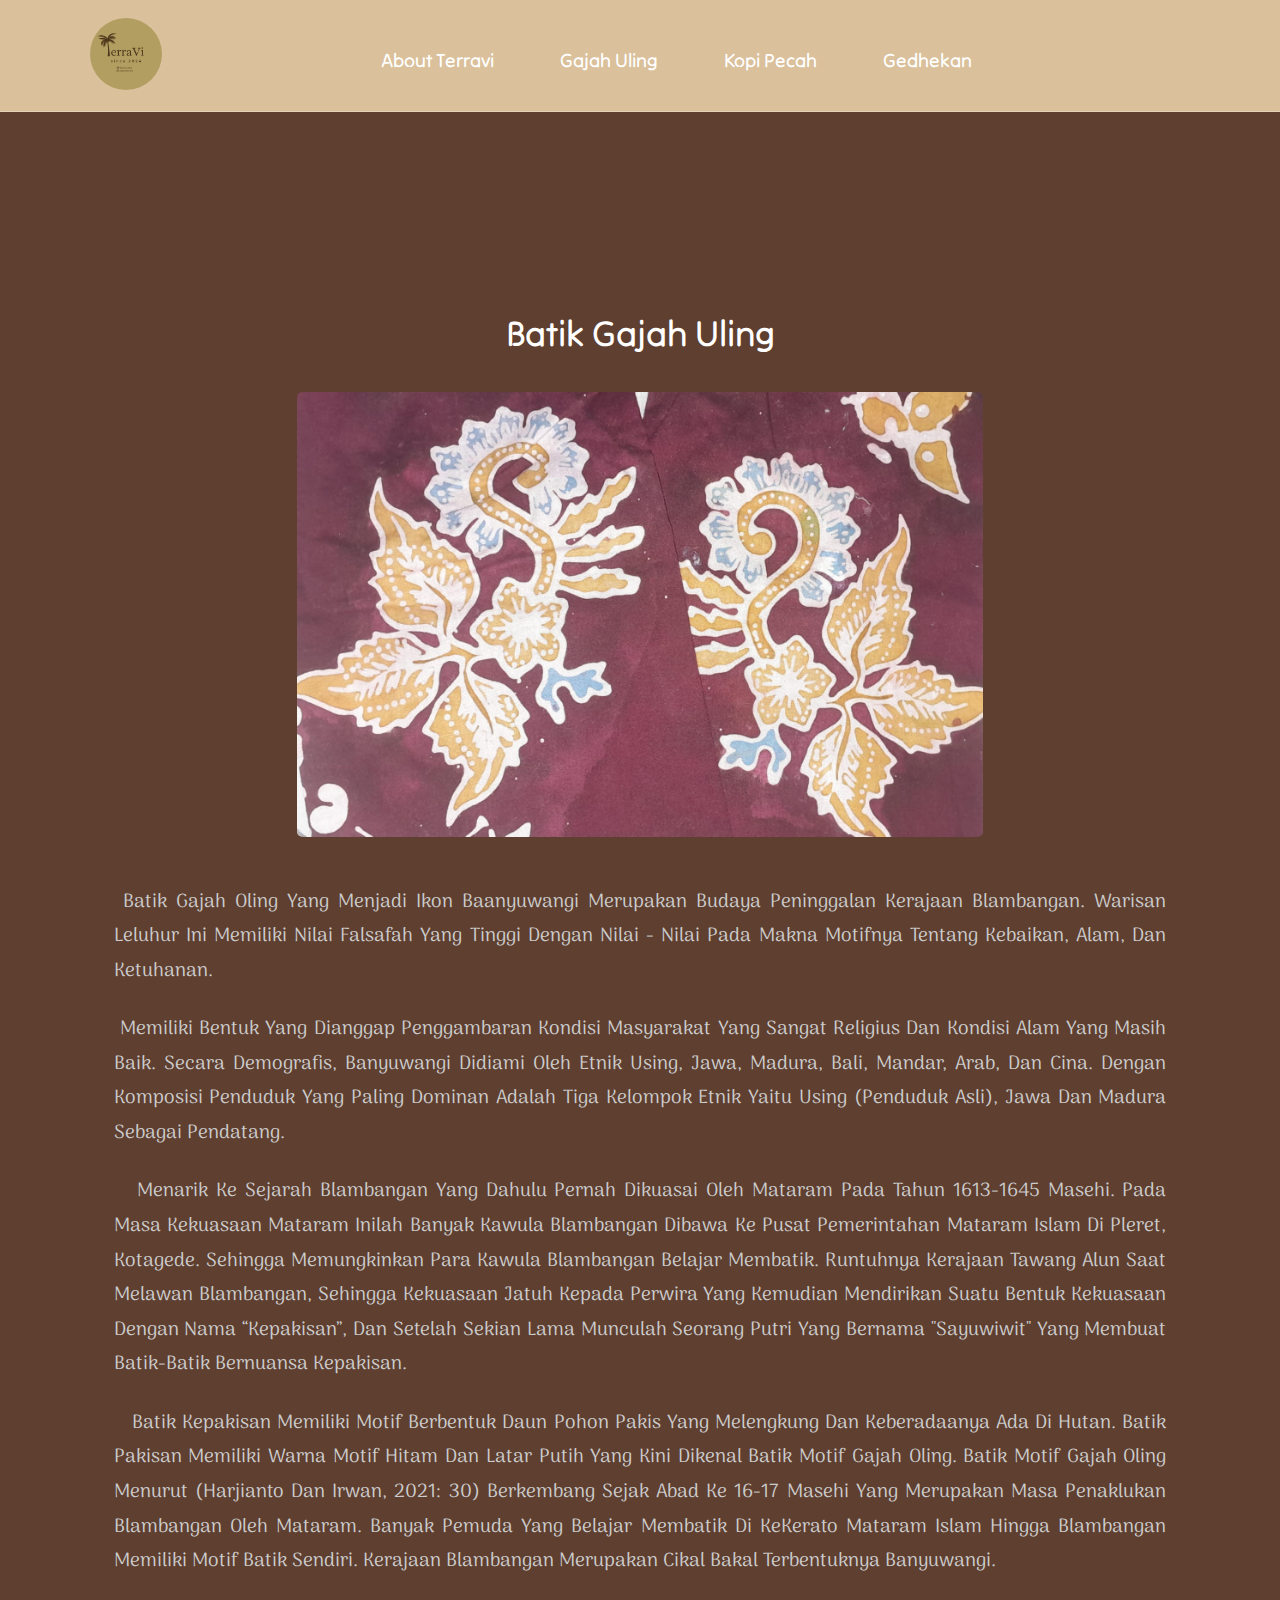
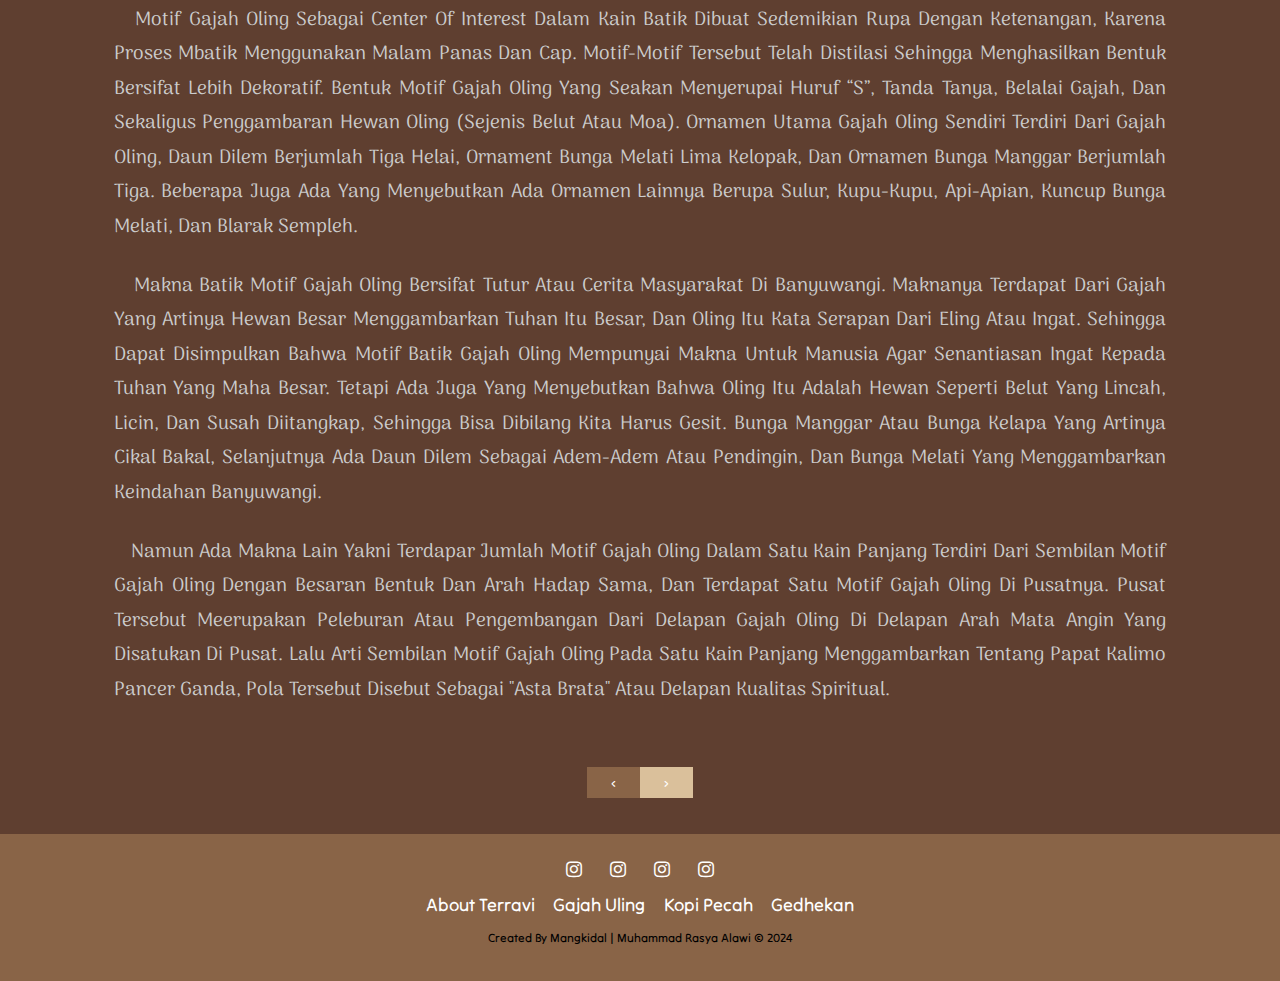
==== gajah.html @ 8a03c3e5 "Add files via upload" ====
<!DOCTYPE html>
<html lang="en">
<head>
    <meta charset="UTF-8">
    <meta name="viewport" content="width=device-width, initial-scale=1.0">
    <title>Document</title>
    <link rel="stylesheet" href="./Css/style.css">
    
    <!--Font Awesome-->
    <link rel="stylesheet" href="https://cdnjs.cloudflare.com/ajax/libs/font-awesome/5.15.4/css/all.min.css">

     <!--Boxicon -->
    <link href='https://unpkg.com/boxicons@2.1.4/css/boxicons.min.css' rel='stylesheet'>
</head>
<body>

      <!--Header Section Starts-->

<header class="header">
    <a href="krakatau.html" class="logo">
        <img src="./Image/Logo.jpg" alt="logo-batik"></a>
        
    
        <nav class="navbar">
            <a href="index.html">About Terravi</a>
            <a href="gajah.html">Gajah Uling</a>
            <a href="kopi.html">Kopi Pecah</a>
            <a href="gedhekan.html">Gedhekan</a>
        </nav>
</header>
<body>


 <!-- Content Section Start-->
 <section class="about" id="gajah">

    <div class="heading" style="padding-top: 9rem;"> <h1><span></div>

     <div class="row">
         
         <div class="content">
        <h3 style="text-align: center;">Batik Gajah Uling</h3>
        <div class="image">
            <img src="./Image/Gajah Uling.jpg" alt="">
        </div>
        <p>
            &nbsp;Batik Gajah Oling yang menjadi ikon Baanyuwangi merupakan budaya peninggalan kerajaan Blambangan. Warisan leluhur ini memiliki nilai falsafah yang tinggi dengan nilai - nilai pada makna motifnya tentang kebaikan, alam, dan ketuhanan.
        </p>
        <p>
            &nbsp;Memiliki bentuk yang dianggap penggambaran kondisi masyarakat yang sangat religius dan kondisi alam yang masih baik. Secara demografis, Banyuwangi didiami oleh etnik Using, Jawa, Madura, Bali, Mandar, Arab, dan Cina. Dengan komposisi penduduk yang paling dominan adalah tiga kelompok etnik yaitu Using (penduduk asli), Jawa dan Madura sebagai pendatang.
        </p>
        <p>
            &nbsp; &nbsp;Menarik ke Sejarah Blambangan yang dahulu pernah dikuasai oleh Mataram pada tahun 1613-1645 masehi. Pada masa kekuasaan Mataram inilah banyak kawula Blambangan dibawa ke pusat pemerintahan Mataram Islam di Pleret, Kotagede. Sehingga memungkinkan para kawula Blambangan belajar membatik.
            Runtuhnya Kerajaan Tawang Alun saat melawan Blambangan, sehingga kekuasaan jatuh kepada perwira yang kemudian mendirikan suatu bentuk kekuasaan dengan nama “Kepakisan”, dan setelah sekian lama munculah seorang putri yang bernama "Sayuwiwit" yang membuat batik-batik bernuansa Kepakisan.
        </p>
        <p>
            &nbsp; &nbsp;Batik Kepakisan memiliki motif  berbentuk daun pohon pakis yang melengkung dan keberadaanya ada di hutan. Batik Pakisan memiliki warna motif hitam dan latar putih yang kini dikenal batik motif Gajah Oling. 
            Batik motif Gajah Oling menurut (Harjianto dan Irwan, 2021: 30) berkembang sejak abad ke 16-17 Masehi yang merupakan masa penaklukan Blambangan oleh Mataram. Banyak pemuda yang belajar membatik di KeKerato Mataram Islam hingga Blambangan memiliki motif batik sendiri. Kerajaan Blambangan  merupakan cikal bakal terbentuknya Banyuwangi.
        </p>
        <p>
            &nbsp; &nbsp;Motif Gajah Oling sebagai center of interest dalam kain batik dibuat sedemikian rupa dengan ketenangan, karena proses mbatik menggunakan malam panas dan cap. Motif-motif tersebut telah distilasi sehingga menghasilkan bentuk bersifat lebih dekoratif.
            Bentuk motif Gajah Oling yang seakan menyerupai huruf “S”, tanda tanya, belalai Gajah, dan sekaligus penggambaran hewan Oling (sejenis Belut atau Moa). Ornamen utama Gajah Oling sendiri terdiri dari Gajah Oling, daun Dilem berjumlah tiga helai, ornament bunga Melati lima kelopak, dan ornamen bunga Manggar berjumlah tiga. Beberapa juga ada yang menyebutkan ada ornamen lainnya berupa Sulur, Kupu-Kupu, Api-apian, kuncup bunga Melati, dan Blarak Sempleh.
        </p>
        <p>
            &nbsp; &nbsp;Makna batik motif Gajah Oling bersifat tutur atau cerita masyarakat di 
            Banyuwangi. Maknanya terdapat dari Gajah yang artinya hewan besar  menggambarkan Tuhan itu besar, dan Oling itu kata serapan dari eling 
            atau ingat. Sehingga dapat disimpulkan bahwa motif batik Gajah Oling  mempunyai makna untuk manusia agar senantiasan ingat kepada Tuhan Yang Maha Besar. 

            Tetapi ada juga yang menyebutkan bahwa Oling itu adalah hewan seperti belut yang lincah, licin, dan susah diitangkap, Sehingga bisa dibilang kita harus gesit. Bunga Manggar atau bunga Kelapa yang artinya cikal bakal, selanjutnya ada daun Dilem 
            sebagai adem-adem atau pendingin, dan bunga melati yang menggambarkan keindahan Banyuwangi. 
        </p>
        <p>
            &nbsp; &nbsp;Namun ada makna lain yakni terdapar jumlah motif Gajah Oling
            dalam satu kain panjang terdiri dari sembilan motif Gajah Oling dengan besaran bentuk dan arah hadap sama, dan terdapat satu motif Gajah oling di pusatnya.  

            Pusat tersebut meerupakan peleburan atau pengembangan dari delapan Gajah Oling di delapan arah mata angin yang disatukan di pusat. Lalu arti sembilan motif Gajah Oling pada satu kain panjang menggambarkan tentang papat kalimo pancer ganda, pola tersebut disebut sebagai "Asta Brata" atau delapan kualitas spiritual. 
        </p>

    </div>
</section>

<div class="button">
    <a href="index.html" class="previous">&#8249;</a>
    <a href="kopi.html" class="next">&#8250;</a>
    </div>


<!-- Footer Section Start-->
<footer>
    <div class="socials">
      <a href="#"><i class="fab fa-instagram"></i></a>
      <a href="#"><i class="fab fa-instagram"></i></a>
      <a href="#"><i class="fab fa-instagram"></i></a>
      <a href="#"><i class="fab fa-instagram"></i></a>
    </div>

    <div class="links">
        <a href="#about">About Terravi</a>
        <a href="#gajah">Gajah Uling</a>
        <a href="#kopi">Kopi Pecah</a>
        <a href="#gedhekan">Gedhekan</a>
    </div>

    <div class="credit">
      <p>Created by <a href="">Mangkidal</a> | Muhammad Rasya Alawi &copy; 2024</p>
    </div>
  </footer>
 <!-- Footer Section Ends-->
</body>
</html>
---- Css/style.css ----
@import url('https://fonts.googleapis.com/css2?family=Arima:wght@100..700&family=Tilt+Neon&display=swap');

:root
{
    --bg:#5f3f30;
    --semi-main:#896447;
    --main:#dac09b;
    --border:.1rem solid rgba(255,255,255,.3);
}

*{
    font-family:"Tilt Neon", sans-serif;
    margin: 0; padding: 0;
    box-sizing: border-box;
    outline: none; border: none;
    text-decoration: none;
    text-transform: capitalize;
    transition: .2s linear;

}

html{
    font-size: 62.5%;
    overflow-x: hidden;
    scroll-padding-top: 9rem;
    scroll-behavior: smooth;
}

html::-webkit-scrollbar{
    width: .8rem;
}

html::-webkit-scrollbar-track{
    background: #fff;
    border-radius: 5rem;
}

body{
    background: var(--bg);
}

section{
    padding: 2rem 7%;
}
/* Navbar Section*/
.heading{
    text-align: center;
    color: #fff;
    text-transform: uppercase;
    padding-bottom: 3.5rem;
    font-size: 4rem;
}

.heading span{
    color: var(--main);
    margin-top: 9rem;
    text-transform: uppercase;
}

.btn{
    margin-bottom: 1rem;
    margin-top: 1rem;
    display: inline-block;
    padding: .9rem 3rem;
    font-size: 1.7rem;
    color: #fff;
    background:var(--main-color);
    cursor: pointer;
    border-radius: 2%;
}

.btn:hover{
    background: var(--main);
    color:var(--semi-main);
}
.header{
    background:var(--main);
    display: flex;
    align-items: center;
    justify-content: space-between;
    padding: 1.5rem 7%;
    border-bottom: var(--border);
    position: sticky;
    top: 0; left: 0; right: 0;
    z-index: 1000;
    
}

.header .logo img{
    height: 6rem;
    border-radius: 50%;
}

.header .navbar{
    margin: auto;
    font-size: 2.5rem;
}
.header .navbar a{
     margin: 2.5rem;
     font-size: 1.6rem;
     color: #fff;
}
#menu-btn{
    display: none;
}
/* Content Section */
.about .row{
    border-radius: 1%;
    display: flex;
    align-items: center;
    background: var(--semi-color);
    flex-wrap: wrap;
}
.about .row .image{
    align-items:center;
    padding: 3rem;
}
.about .row .image img{
    margin-left: auto;
    margin-right: auto;
    border-radius: 1%;
    display: block;
    width: 70%;
}
.about .row .content{
    flex: 1 1 45rem;
    padding: 2rem;
    text-align: justify;
}
.about .row .content h3{
    font-size: 3rem;
    color:#fff;
}
.about .row .content p{
    font-family: "Arima", sans-serif;;
    font-size: 1.6rem;
    color:#ccc;
    padding:1rem 0;
    line-height: 1.8;
}

/* Button */
.button{
  display: flex;
  justify-content: center;
}
.button a {
    text-decoration: none;
    display: inline-block;
    padding: 8px 24px;

  }
  
  a:hover {
    background-color: #ddd;
    color: black;
  }
  .previous{
    background-color: var(--semi-main);
    color: white;
  }
  .next {
    background-color: var(--main);
    color: white;
  }
  
  .round {
    border-radius: 50%;
  }


/* Footer */
footer {
    font-size: 1.5rem;
    background-color: var(--semi-main);
    text-align: center;
    padding: 1rem 0 3rem;
    margin-top: 3rem;
  }
  
  footer .socials {
    padding: 1rem 0;
  }
  
  footer .socials a {
    width: rem;
    color: #fff;
    margin: 1rem;
  }
  footer .links a:hover {
    color: var(--bg);
  }
  
  footer .links {
  margin-bottom: 1.1rem;
  }
  footer .links a {
    color: #fff;
    padding: 0.7rem 0.6rem;
  }
  
  footer .credit {
    font-size: 1rem;
  }
  
  footer .credit a{
    color: black;
    font-weight: 700;
  }
  /* Media Queries */
  
  /* Laptop */
  @media (max-width: 1366px) {
    html {
      font-size: 75%;
    }
  }
  /* Mobile Phone */
  @media (max-width: 450px) {
    html {
      font-size: 55%;
    }
    .image img{
        width: 300%;
        min-width: 100%;
    }

  }
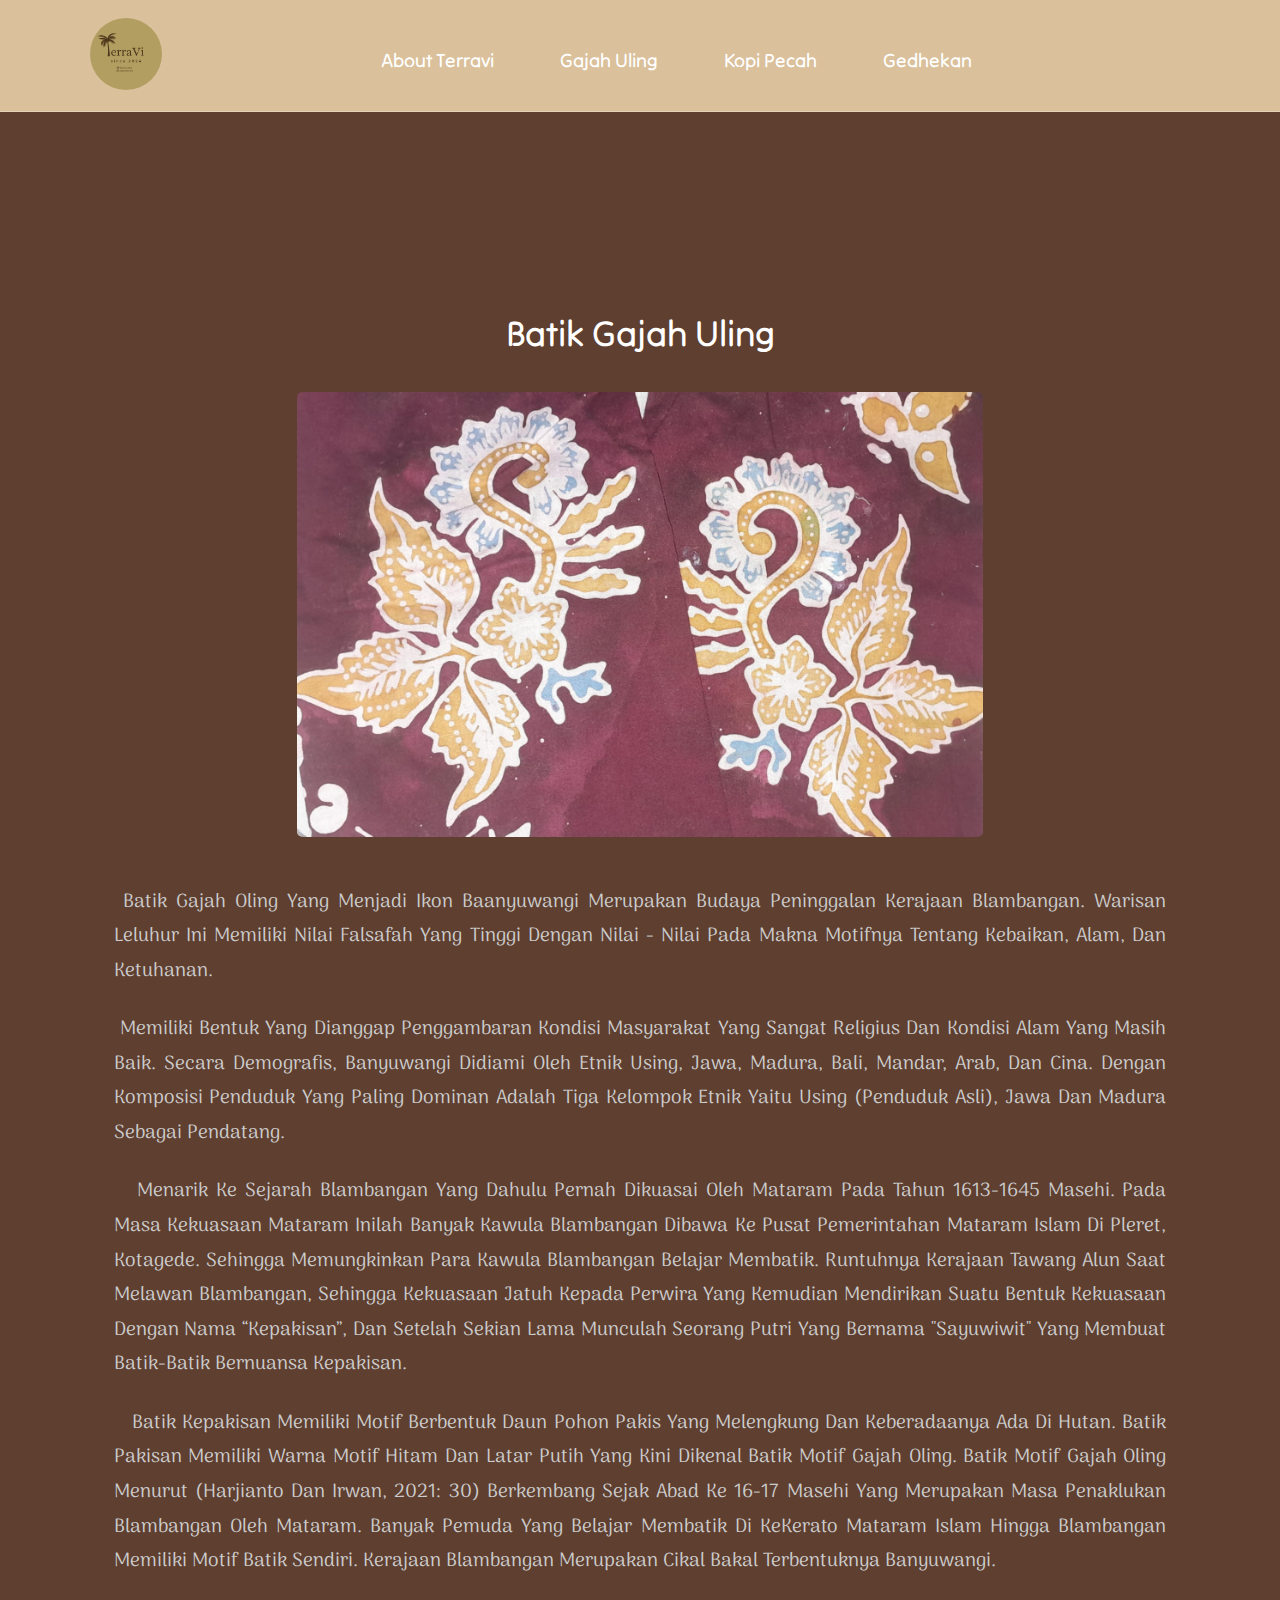
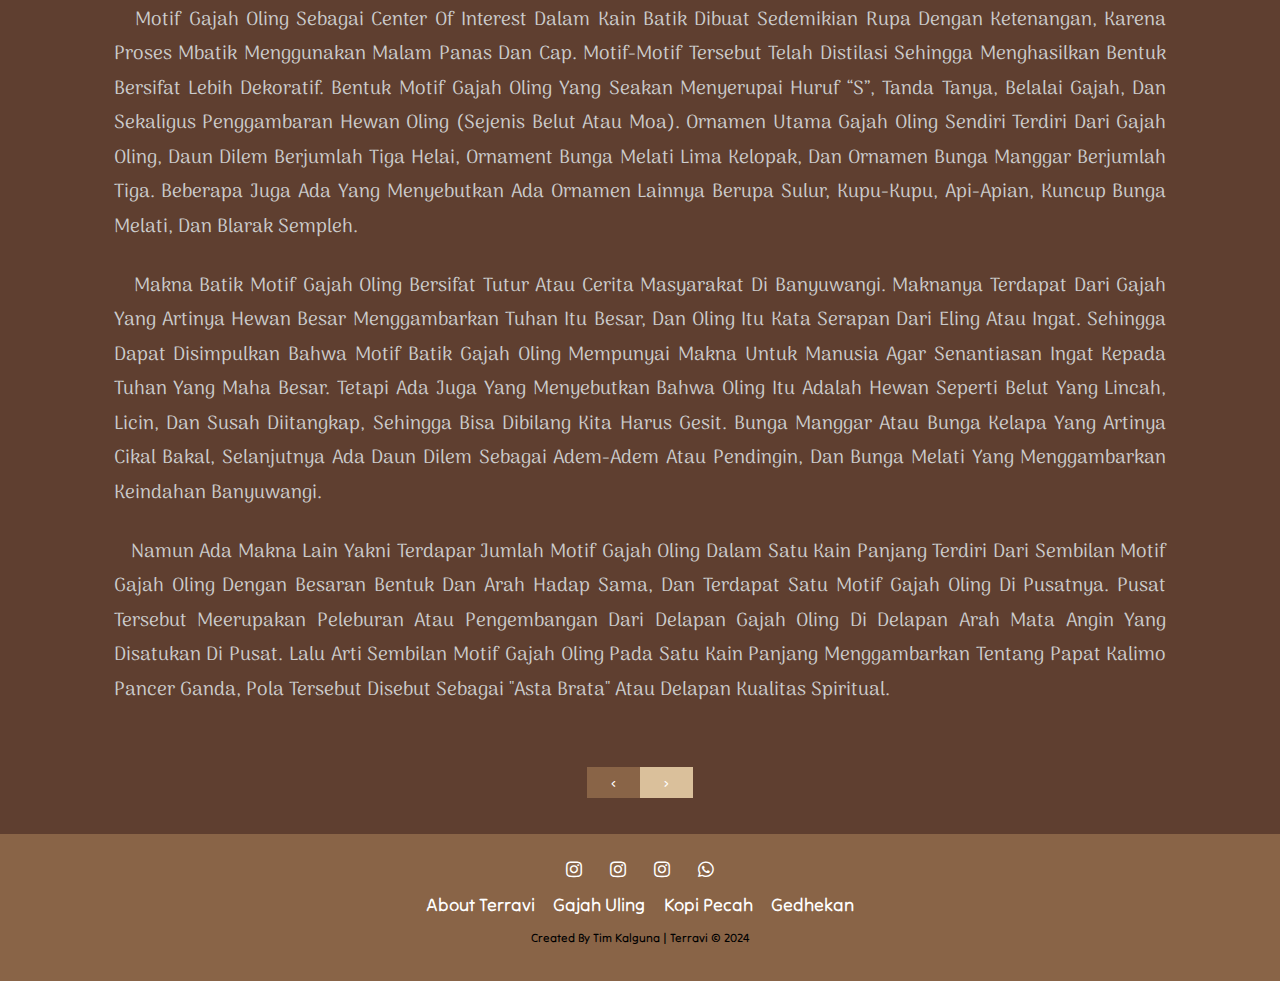
==== commit 21c0b1fd: "Update gajah.html" ====
--- a/gajah.html
+++ b/gajah.html
@@ -86,12 +86,12 @@
 
 
 <!-- Footer Section Start-->
-<footer>
+ <footer>
     <div class="socials">
-      <a href="#"><i class="fab fa-instagram"></i></a>
-      <a href="#"><i class="fab fa-instagram"></i></a>
-      <a href="#"><i class="fab fa-instagram"></i></a>
-      <a href="#"><i class="fab fa-instagram"></i></a>
+      <a href="https://www.instagram.com/terravi.official/?utm_source=ig_web_button_share_sheet"><i class="fab fa-instagram"></i></a>
+      <a href="https://www.instagram.com/nafisaqila_/?utm_source=ig_web_button_share_sheet"><i class="fab fa-instagram"></i></a>
+      <a href="https://www.instagram.com/viaaavrilia/?utm_source=ig_web_button_share_sheet"><i class="fab fa-instagram"></i></a>
+      <a href="https://wa.me/+6287787411573"><i class="fab fa-whatsapp"></i></a>
     </div>
 
     <div class="links">
@@ -102,9 +102,9 @@
     </div>
 
     <div class="credit">
-      <p>Created by <a href="">Mangkidal</a> | Muhammad Rasya Alawi &copy; 2024</p>
+      <p>Created by <a href="">Tim Kalguna</a> | Terravi &copy; 2024</p>
     </div>
   </footer>
  <!-- Footer Section Ends-->
 </body>
-</html>+</html>
